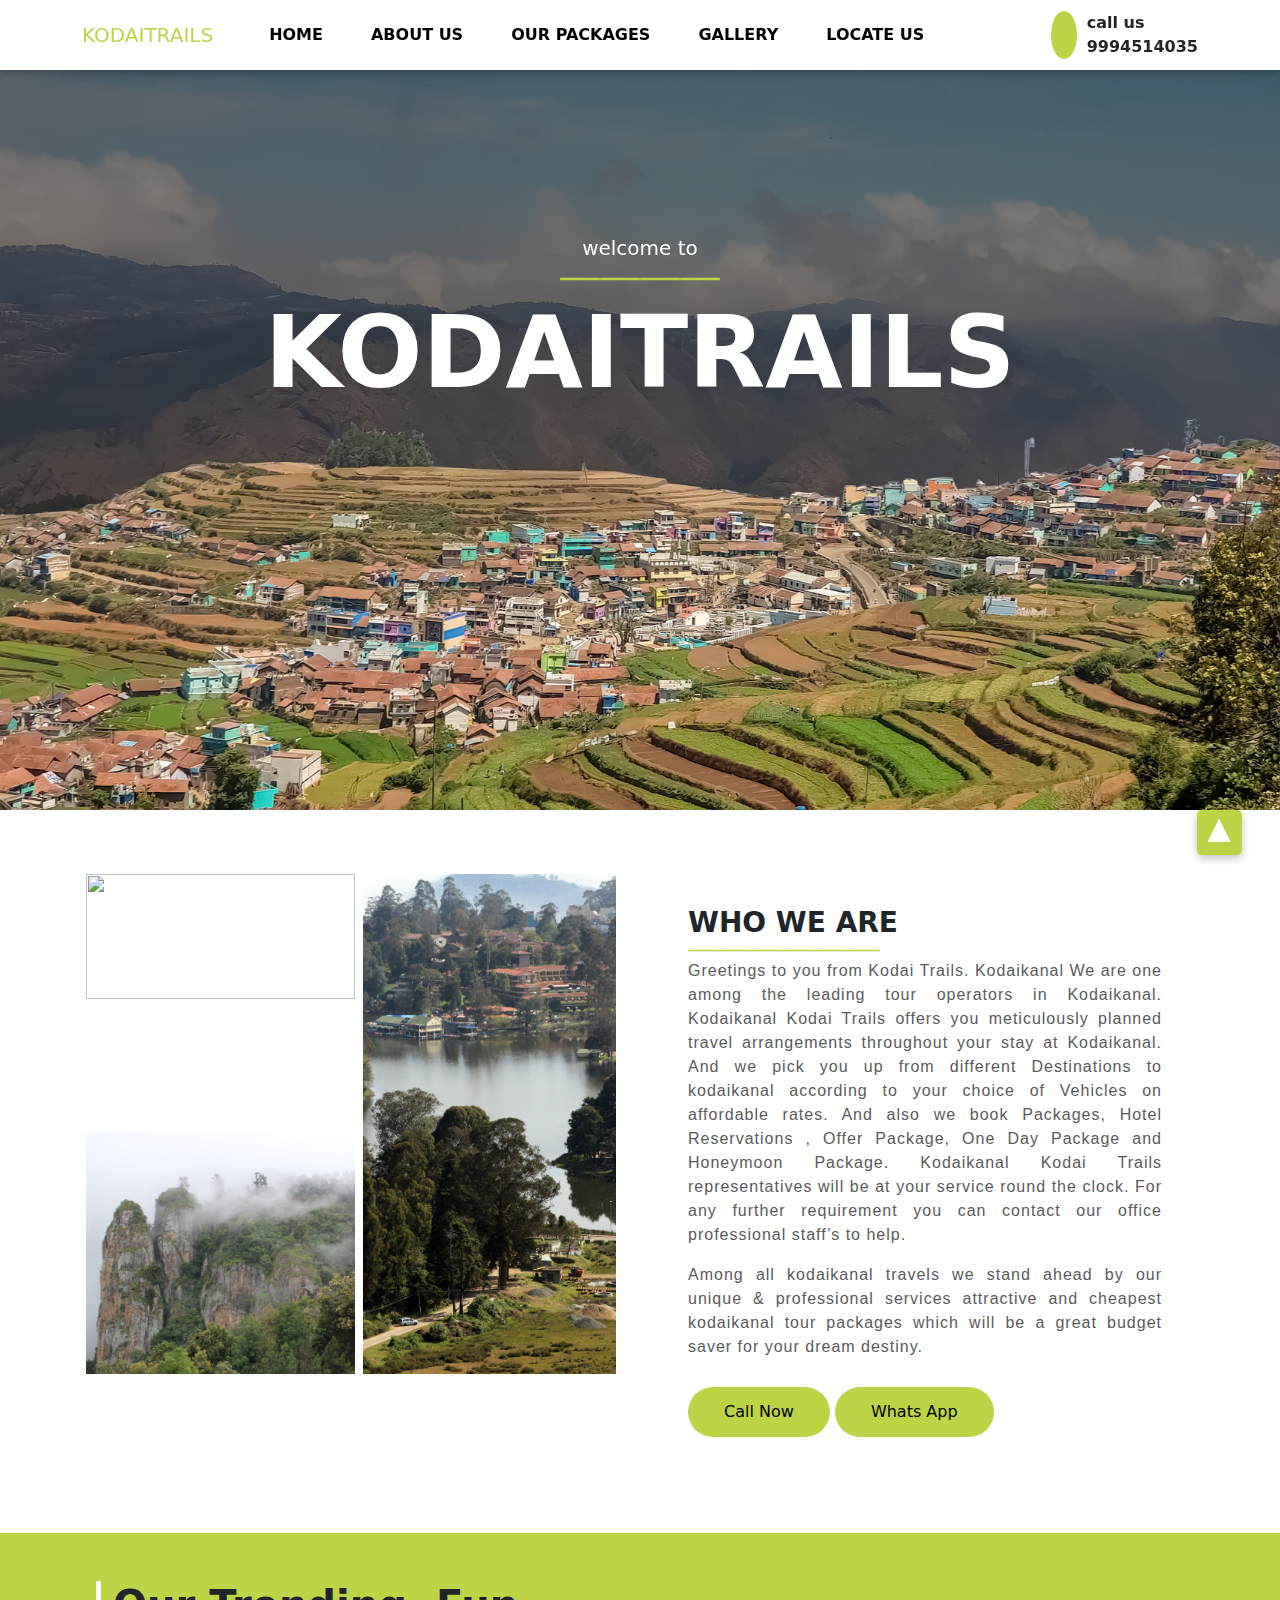
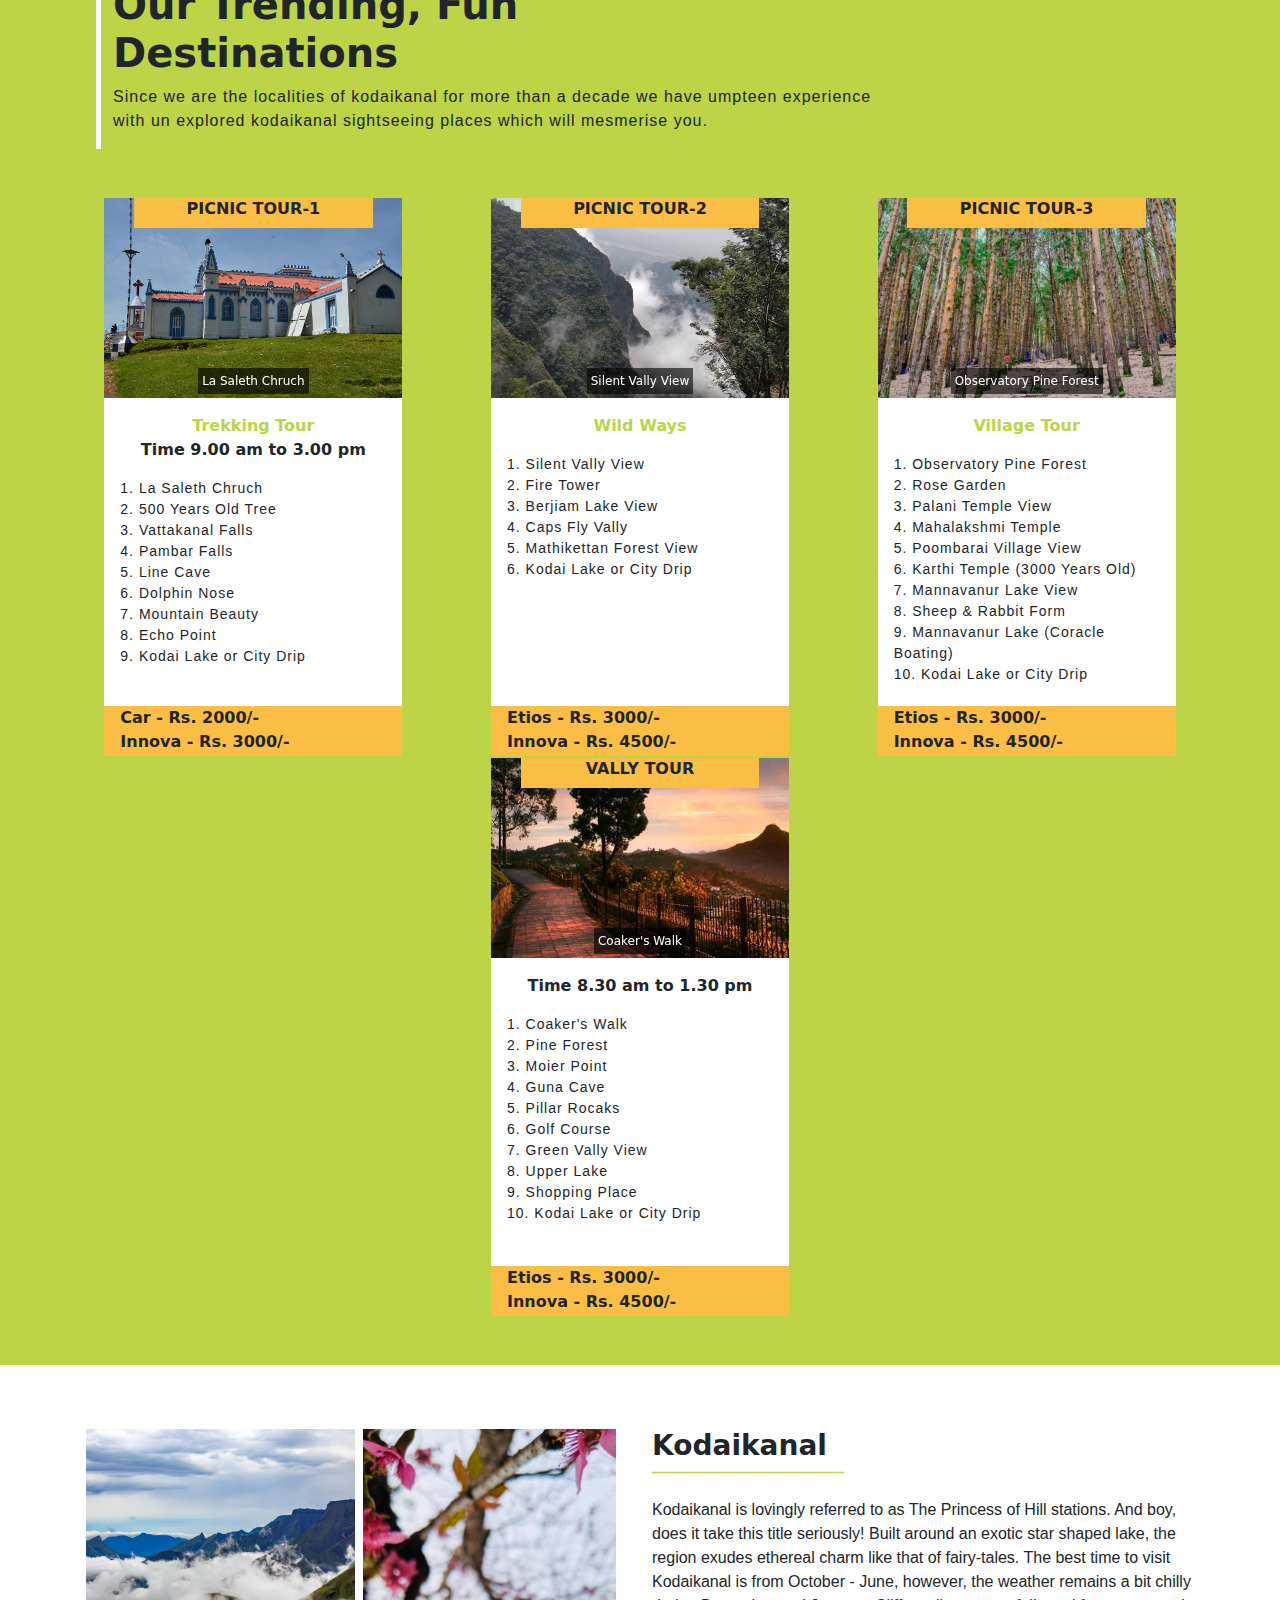
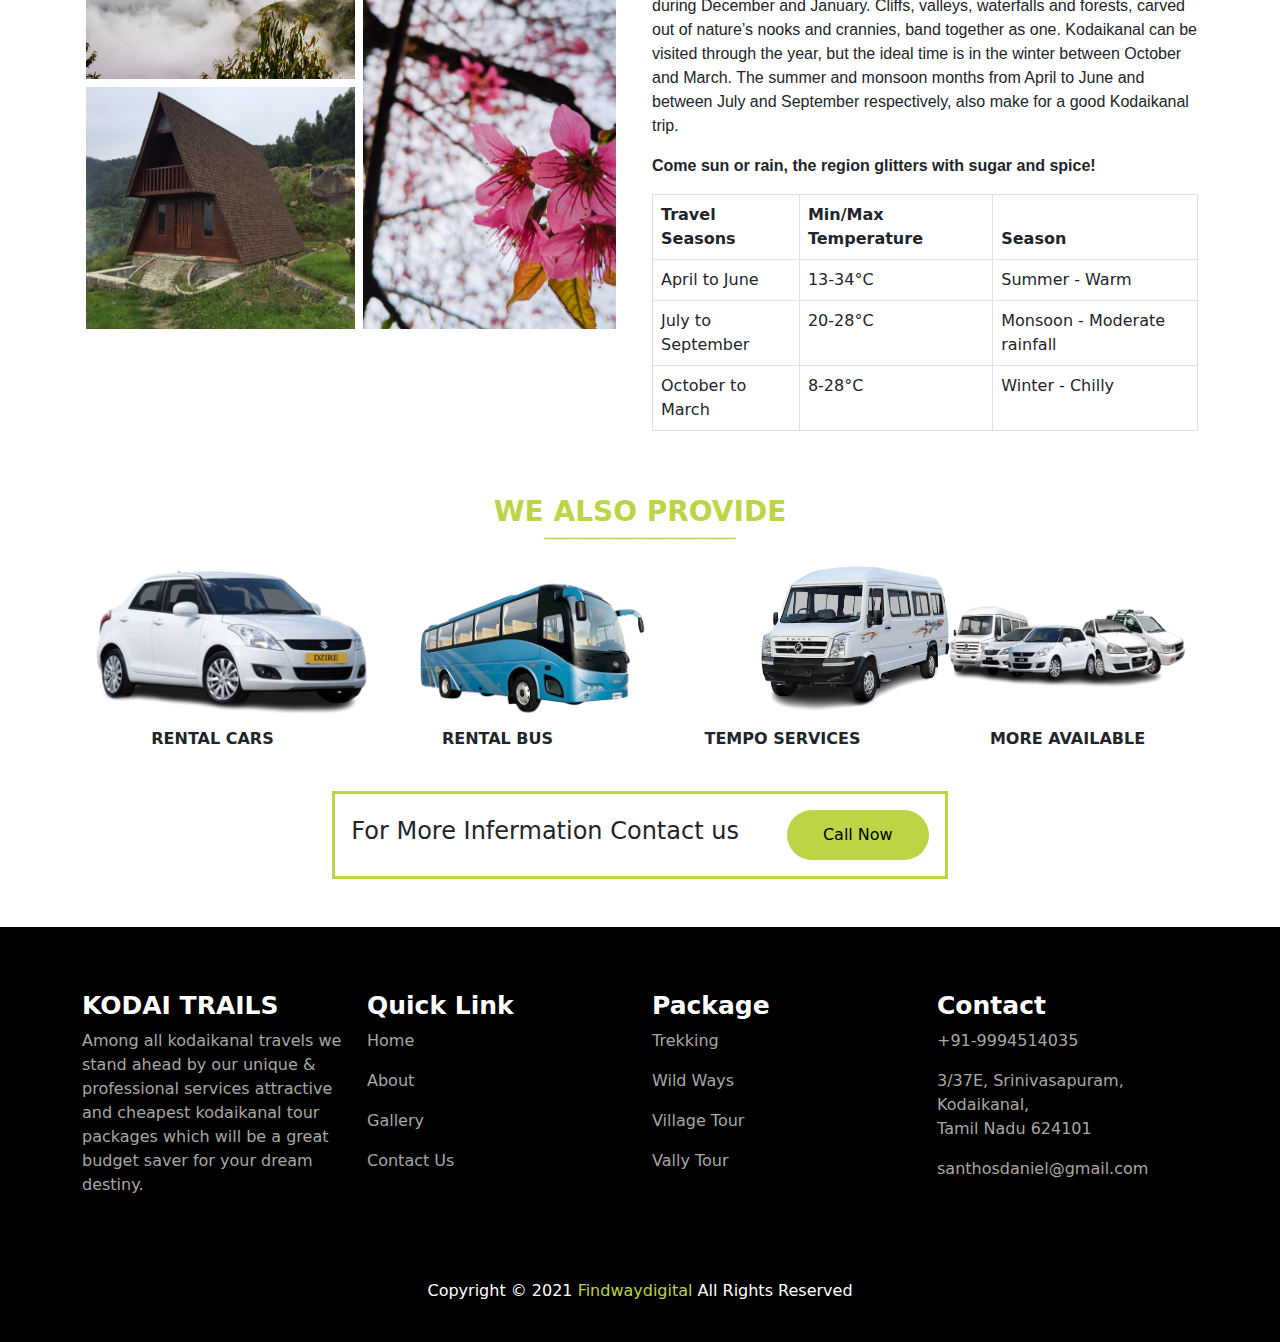
==== index.html @ f0e94d21 "init" ====
<!DOCTYPE html>
<html lang="en">

<head>
    <meta charset="UTF-8">
    <meta http-equiv="X-UA-Compatible" content="IE=edge">
    <meta name="viewport" content="width=device-width, initial-scale=1.0">
    <title>KODAI TRAILS</title>
    <!-- link -->
    <link rel="stylesheet" href="css/index.css">
    <!-- other -->
    <link rel="stylesheet" href="css/bootstrap.min.css">
    <link rel="stylesheet" href="css/owl.carousel.min.css">
    <link rel="stylesheet" href="css/owl.theme.default.min.css">
    <!-- font awsome -->
    <link rel="stylesheet" href="https://cdnjs.cloudflare.com/ajax/libs/font-awesome/6.3.0/css/all.min.css" integrity="sha512-SzlrxWUlpfuzQ+pcUCosxcglQRNAq/DZjVsC0lE40xsADsfeQoEypE+enwcOiGjk/bSuGGKHEyjSoQ1zVisanQ==" crossorigin="anonymous" referrerpolicy="no-referrer"
    />
</head>

<body>

    <div class="arrow">
        <a href="#top">
            <h1>▲</h1>
        </a>
    </div>
    <!-- nav bar -->
    <nav class="navbar navbar-expand-lg ">
        <div class="container">
            <a class="navbar-brand c1" href="index.html">KODAITRAILS</a>
            <button class="navbar-toggler collapsed" type="button" data-bs-toggle="collapse" data-bs-target="#navbarSupportedContent" aria-controls="navbarSupportedContent" aria-expanded="false" aria-label="Toggle navigation">
      <span class="toggler-icon top-bar"></span>
      <span class="toggler-icon middle-bar"></span>
      <span class="toggler-icon bottom-bar"></span>
    </button>
            <div class="collapse navbar-collapse" id="navbarSupportedContent">
                <ul class="navbar-nav me-auto mb-2 mb-lg-0">
                    <li class="nav-item">
                        <a class="nav-link active animate__bounce" aria-current="page" href="index.html">HOME</a>
                    </li>
                    <li class="nav-item">
                        <a class="nav-link  n-a" href="about.html">ABOUT US</a>
                    </li>
                    <li class="nav-item">
                        <a class="nav-link  n-a" href="plan.html">OUR PACKAGES</a>
                    </li>
                    <!-- <li class="nav-item dropdown">
            <a class="nav-link dropdown-toggle" href="#" role="button" data-bs-toggle="dropdown" aria-expanded="false">
              SERVICES
            </a>
            <ul class="dropdown-menu">
              <li><a class="dropdown-item" href="">services</a></li>
              <li><hr class="dropdown-divider"></li>
              <li><a class="dropdown-item" href="">services</a></li>
              <li><hr class="dropdown-divider"></li>
              <li><a class="dropdown-item" href="#">services</a></li>
            </ul>
          </li> -->
                    <li class="nav-item">
                        <a class="nav-link n-a" href="gallery.html">GALLERY</a>
                    </li>
                    <li class="nav-item">
                        <a class="nav-link n-a" href="contact.html">LOCATE US</a>
                    </li>
                </ul>
                <div class="d-flex ">
                    <a href="tel:+919994514035" class="btn nav-btns fa-bounce"><i class="fa-solid fa-phone  f"></i></a>
                    <div class="call">
                        <p class="m-0 fw-bold">call us</p>
                        <p class="m-0 fw-bold">9994514035</p>
                    </div>
                </div>
            </div>
        </div>
    </nav>
    <div class="hero container-fluid p-0 mb-5" id="top">
        <img src="images/mountain.png" class="hero-top" id="mount" alt="">
        <img src="images/city.png" class="hero-botom" id="city" alt="">
        <div class="hero-over">
            <div class="hro-box" data-tilt>
                <div class="po-text">
                    <p class="f m-0 mb-0">welcome to</p>
                    <p class="c1 fw-bold mb-0">⸺⸺⸺⸺</p>
                    <h1>KODAITRAILS</h1>
                </div>

            </div>
            <!-- fog effefct -->
            <div id="foglayer_01" class="fog">
                <div class="image01"></div>
                <div class="image02"></div>
            </div>
            <div id="foglayer_02" class="fog">
                <div class="image01"></div>
                <div class="image02"></div>
            </div>
            <div id="foglayer_03" class="fog">
                <div class="image01"></div>
                <div class="image02"></div>
            </div>
        </div>
    </div>
    <!-- about -->
    <div class="about container mb-5">
        <div class="row">
            <div class="col-lg-6 ab-left">

                <div class="row p-3" data-aos="fade-right">
                    <div class="col-6 im2 p-0">
                        <img src="images/img1.jpg" alt="">
                        <img src="images/img2.jpg" alt="">
                    </div>

                    <div class="col-6 im1 px-2">
                        <img src="images/lake.jpg" alt="">
                    </div>
                </div>

            </div>

            <div class="col-lg-6 ab-right p-lg-5 p-3">
                <h3 class="m-0  fw-bold">WHO WE ARE</h3>
                <h6 class="m-0 c1 fw-bold">⸺⸺⸺⸺⸺⸺</h6>
                <p>
                    Greetings to you from Kodai Trails. Kodaikanal We are one among the leading tour operators in Kodaikanal. Kodaikanal Kodai Trails offers you meticulously planned travel arrangements throughout your stay at Kodaikanal. And we pick you up from different
                    Destinations to kodaikanal according to your choice of Vehicles on affordable rates. And also we book Packages, Hotel Reservations , Offer Package, One Day Package and Honeymoon Package. Kodaikanal Kodai Trails representatives will
                    be at your service round the clock. For any further requirement you can contact our office professional staff’s to help.
                </p>
                <p>
                    Among all kodaikanal travels we stand ahead by our unique & professional services attractive and cheapest kodaikanal tour packages which will be a great budget saver for your dream destiny.
                </p>
                <a class="bd-btn bdevs-el-btn call-now-btn" href="tel:+919994514035">
          <span class="bd-btn-inner">
              <span class="bd-btn-normal"><i class="fa-solid fa-phone fa-bounce"></i> Call Now</span>
              <span class="bd-btn-hover"><i class="fa-solid fa-phone fa-bounce"></i> Call Now</span>
          </span>
         </a>
                <a class="bd-btn bdevs-el-btn call-now-btn" href="https://wa.me/919751717045" target="_blank">
          <span class="bd-btn-inner">
              <span class="bd-btn-normal">Whats app</span>
              <span class="bd-btn-hover">Whats app</span>
          </span>
         </a>
            </div>
        </div>
    </div>

    <div class="container-fluid mb-5 plan py-5">

        <div class="row px-5 ">
            <div class="plan-box col-lg-8 ms-lg-5 mb-5">
                <h3 class="fw-bold">
                    Our Trending, Fun <br>Destinations
                </h3>
                <p>
                    Since we are the localities of kodaikanal for more than a decade we have umpteen experience with un explored kodaikanal sightseeing places which will mesmerise you.
                </p>
            </div>
            <div class="plan-slider">
                <!-- //// -->
                <div class=" plan-item">
                    <div class="plan-card">
                        <div class=" plan-name">
                            <h6 class="fw-bold">PICNIC TOUR-1</h6>
                        </div>
                        <div class="plan-img-slide">
                            <div class="owl-carousel owl-theme plan-img-owl">
                                <div class="item plan-image-item">
                                    <img src="plan/la-saleth-church.jpg" alt="">
                                    <div class="viwe-name p-1">
                                        <p>La Saleth Chruch</p>
                                    </div>
                                </div>
                                <div class="item plan-image-item">
                                    <img src="plan/500.jpg" alt="">
                                    <div class="viwe-name p-1">
                                        <p>500 Years Old Tree</p>
                                    </div>
                                </div>
                                <div class="item plan-image-item">
                                    <img src="plan/Vattakanal-Falls.jpg" alt="">
                                    <div class="viwe-name p-1">
                                        <p>Vattakanal Falls</p>
                                    </div>
                                </div>
                                <div class="item plan-image-item">
                                    <img src="plan/pambar.jpg" alt="">
                                    <div class="viwe-name p-1">
                                        <p>Pambar Falls</p>
                                    </div>
                                </div>
                                <div class="item plan-image-item">
                                    <img src="plan/lion.jpg" alt="">
                                    <div class="viwe-name p-1">
                                        <p>Lion Cave</p>
                                    </div>
                                </div>
                                <div class="item plan-image-item">
                                    <img src="plan/dolphin.jpg" alt="">
                                    <div class="viwe-name p-1">
                                        <p>Dolphin Nose</p>
                                    </div>
                                </div>
                                <div class="item plan-image-item">
                                    <img src="plan/mount.jpg" alt="">
                                    <div class="viwe-name p-1">
                                        <p>Mountain Beauty</p>
                                    </div>
                                </div>
                                <div class="item plan-image-item">
                                    <img src="plan/echo.jpg" alt="">
                                    <div class="viwe-name p-1">
                                        <p>Echo Point</p>
                                    </div>
                                </div>
                                <div class="item plan-image-item">
                                    <img src="plan/lake.jpg" alt="">
                                    <div class="viwe-name p-1">
                                        <p>Kodai Lake or City Drip</p>
                                    </div>
                                </div>
                            </div>
                        </div>
                        <div class="plan-details p-3">
                            <p class="text-center c1 fw-bold">Trekking Tour</p>
                            <p class="text-center fw-bold mb-3">Time 9.00 am to 3.00 pm</p>
                            <p class="p">1. La Saleth Chruch</p>
                            <p class="p">2. 500 Years Old Tree</p>
                            <p class="p">3. Vattakanal Falls</p>
                            <p class="p">4. Pambar Falls</p>
                            <p class="p">5. Line Cave</p>
                            <p class="p">6. Dolphin Nose</p>
                            <p class="p">7. Mountain Beauty</p>
                            <p class="p">8. Echo Point</p>
                            <p class="p">9. Kodai Lake or City Drip</p>
                        </div>
                        <div class="plan-price px-3">
                            <p class="fw-bold">Car - Rs. 2000/-</p>
                            <p class="fw-bold">Innova - Rs. 3000/-</p>
                        </div>
                    </div>
                </div>
                <!-- /////////  -->

                <!-- ////2 -->
                <div class=" plan-item mt-md-0 mt-5 ">
                    <div class="plan-card">
                        <div class=" plan-name">
                            <h6 class="fw-bold">PICNIC TOUR-2</h6>
                        </div>
                        <div class="plan-img-slide">
                            <div class="owl-carousel owl-theme plan-img-owl">
                                <div class="item plan-image-item">
                                    <img src="plan/silent-vally.jpg" alt="">
                                    <div class="viwe-name p-1">
                                        <p>Silent Vally View</p>
                                    </div>
                                </div>
                                <div class="item plan-image-item">
                                    <img src="plan/fire-tower.jpg" alt="">
                                    <div class="viwe-name p-1">
                                        <p>Fire Tower</p>
                                    </div>
                                </div>
                                <div class="item plan-image-item">
                                    <img src="plan/berjiam.jpg" alt="">
                                    <div class="viwe-name p-1">
                                        <p>Berjiam Lake View</p>
                                    </div>
                                </div>
                                <div class="item plan-image-item">
                                    <img src="plan/cap.jpg" alt="">
                                    <div class="viwe-name p-1">
                                        <p>Caps Fly Vally</p>
                                    </div>
                                </div>
                                <div class="item plan-image-item">
                                    <img src="plan/mathiketan.png" alt="">
                                    <div class="viwe-name p-1">
                                        <p>Mathikettan Forest View</p>
                                    </div>
                                </div>
                                <div class="item plan-image-item">
                                    <img src="plan/lake.jpg" alt="">
                                    <div class="viwe-name p-1">
                                        <p>Kodai Lake or City Drip</p>
                                    </div>
                                </div>
                            </div>
                        </div>
                        <div class="plan-details p-3">
                            <p class="text-center c1 mb-3 fw-bold">Wild Ways</p>
                            <!-- <p class="text-center fw-bold mb-3">Time 9.00 am to 3.00 pm</p> -->
                            <p class="p">1. Silent Vally View</p>
                            <p class="p">2. Fire Tower</p>
                            <p class="p">3. Berjiam Lake View</p>
                            <p class="p">4. Caps Fly Vally</p>
                            <p class="p">5. Mathikettan Forest View</p>
                            <p class="p">6. Kodai Lake or City Drip</p>
                        </div>
                        <div class="plan-price px-3">
                            <p class="fw-bold">Etios - Rs. 3000/-</p>
                            <p class="fw-bold">Innova - Rs. 4500/-</p>
                        </div>
                    </div>
                </div>
                <!-- ///////// -->

                <!-- //// 3-->
                <div class=" plan-item mt-md-5 mt-5 mt-lg-0">
                    <div class="plan-card">
                        <div class=" plan-name">
                            <h6 class="fw-bold">PICNIC TOUR-3</h6>
                        </div>
                        <div class="plan-img-slide">
                            <div class="owl-carousel owl-theme plan-img-owl">
                                <div class="item plan-image-item">
                                    <img src="plan/Pine-Forest.jpg" alt="">
                                    <div class="viwe-name p-1">
                                        <p>Observatory Pine Forest</p>
                                    </div>
                                </div>
                                <div class="item plan-image-item">
                                    <img src="plan/rose.jpg" alt="">
                                    <div class="viwe-name p-1">
                                        <p>Rose Garden</p>
                                    </div>
                                </div>
                                <div class="item plan-image-item">
                                    <img src="plan/palani.jpg" alt="">
                                    <div class="viwe-name p-1">
                                        <p>Palani Temple View</p>
                                    </div>
                                </div>
                                <div class="item plan-image-item">
                                    <img src="plan/mahalekshmi.jpg" alt="">
                                    <div class="viwe-name p-1">
                                        <p>Mahalakshmi Temple</p>
                                    </div>
                                </div>
                                <div class="item plan-image-item">
                                    <img src="plan/poombarai.jpg " alt="">
                                    <div class="viwe-name p-1">
                                        <p>Poombarai Village View</p>
                                    </div>
                                </div>
                                <div class="item plan-image-item">
                                    <img src="plan/karthi.jpg" alt="">
                                    <div class="viwe-name p-1">
                                        <p>Karthi Temple (3000 Years Old)</p>
                                    </div>
                                </div>
                                <div class="item plan-image-item">
                                    <img src="plan/m-lake.jpeg" alt="">
                                    <div class="viwe-name p-1">
                                        <p>Mannavanur Lake View</p>
                                    </div>
                                </div>
                                <div class="item plan-image-item">
                                    <img src="plan/SHEEP.jpeg" alt="">
                                    <div class="viwe-name p-1">
                                        <p>Sheep & Rabbit Form</p>
                                    </div>
                                </div>
                                <div class="item plan-image-item">
                                    <img src="plan/manavanoor-lake.jpg" alt="">
                                    <div class="viwe-name p-1">
                                        <p>Mannavanur Lake (Coracle Boating)</p>
                                    </div>
                                </div>
                                <div class="item plan-image-item">
                                    <img src="plan/lake.jpg" alt="">
                                    <div class="viwe-name p-1">
                                        <p>Kodai Lake or City Drip</p>
                                    </div>
                                </div>
                            </div>
                        </div>
                        <div class="plan-details p-3">
                            <p class="text-center c1 fw-bold mb-3">Village Tour</p>
                            <!-- <p class="text-center fw-bold mb-3">Time 9.00 am to 3.00 pm</p> -->
                            <p class="p">1. Observatory Pine Forest</p>
                            <p class="p">2. Rose Garden</p>
                            <p class="p">3. Palani Temple View</p>
                            <p class="p">4. Mahalakshmi Temple</p>
                            <p class="p">5. Poombarai Village View</p>
                            <p class="p">6. Karthi Temple (3000 Years Old)</p>
                            <p class="p">7. Mannavanur Lake View</p>
                            <p class="p">8. Sheep & Rabbit Form</p>
                            <p class="p">9. Mannavanur Lake (Coracle Boating)</p>
                            <p class="p">10. Kodai Lake or City Drip</p>
                        </div>
                        <div class="plan-price px-3">
                            <p class="fw-bold">Etios - Rs. 3000/-</p>
                            <p class="fw-bold">Innova - Rs. 4500/-</p>
                        </div>
                    </div>
                </div>
                <!-- ///////// -->

                <!-- //// 4-->
                <div class="plan-item mt-md-5 mt-5 mt-lg-0">
                    <div class="plan-card">
                        <div class=" plan-name">
                            <h6 class="fw-bold">VALLY TOUR</h6>
                        </div>
                        <div class="plan-img-slide">
                            <div class="owl-carousel owl-theme plan-img-owl">
                                <div class="item plan-image-item">
                                    <img src="plan/coakers-walk.jpg" alt="">
                                    <div class="viwe-name p-1">
                                        <p>Coaker's Walk</p>
                                    </div>
                                </div>
                                <div class="item plan-image-item">
                                    <img src="plan/Pine-Forest.jpg" alt="">
                                    <div class="viwe-name p-1">
                                        <p>Pine Forest</p>
                                    </div>
                                </div>
                                <div class="item plan-image-item">
                                    <img src="plan/Moier-Point.jpg" alt="">
                                    <div class="viwe-name p-1">
                                        <p>Moier Point</p>
                                    </div>
                                </div>
                                <div class="item plan-image-item">
                                    <img src="plan/guna.jpg" alt="">
                                    <div class="viwe-name p-1">
                                        <p>Guna Cave</p>
                                    </div>
                                </div>
                                <div class="item plan-image-item">
                                    <img src="images/img2.jpg" alt="">
                                    <div class="viwe-name p-1">
                                        <p>Pillar Rocaks</p>
                                    </div>
                                </div>
                                <div class="item plan-image-item">
                                    <img src="plan/golf.JPG" alt="">
                                    <div class="viwe-name p-1">
                                        <p>Golf Course</p>
                                    </div>
                                </div>
                                <div class="item plan-image-item">
                                    <img src="plan/green-vally.jpg" alt="">
                                    <div class="viwe-name p-1">
                                        <p>Green Vally View</p>
                                    </div>
                                </div>

                                <div class="item plan-image-item">
                                    <img src="plan/upper-lake.jpg" alt="">
                                    <div class="viwe-name p-1">
                                        <p>Upper Lake</p>
                                    </div>
                                </div>
                                <div class="item plan-image-item">
                                    <img src="plan/shoping.jpg" alt="">
                                    <div class="viwe-name p-1">
                                        <p>Shopping Place</p>
                                    </div>
                                </div>
                                <div class="item plan-image-item">
                                    <img src="plan/lake.jpg" alt="">
                                    <div class="viwe-name p-1">
                                        <p>Kodai Lake or City Drip</p>
                                    </div>
                                </div>
                            </div>
                        </div>
                        <div class="plan-details p-3">
                            <!-- <p class="text-center c1 fw-bold">VALLY TOUR</p> -->
                            <p class="text-center fw-bold mb-3">Time 8.30 am to 1.30 pm</p>
                            <p class="p">1. Coaker's Walk</p>
                            <p class="p">2. Pine Forest</p>
                            <p class="p">3. Moier Point</p>
                            <p class="p">4. Guna Cave</p>
                            <p class="p">5. Pillar Rocaks</p>
                            <p class="p">6. Golf Course</p>
                            <p class="p">7. Green Vally View</p>
                            <p class="p">8. Upper Lake</p>
                            <p class="p">9. Shopping Place</p>
                            <p class="p">10. Kodai Lake or City Drip</p>
                        </div>
                        <div class="plan-price px-3">
                            <p class="fw-bold">Etios - Rs. 3000/-</p>
                            <p class="fw-bold">Innova - Rs. 4500/-</p>
                        </div>
                    </div>
                </div>
                <!-- ///////// -->

            </div>
        </div>
    </div>

    <div class="container kodai mb-5">
        <div class="row">
            <div class="col-lg-6 kodai-left">
                <div class="row p-3" data-aos="fade-right">
                    <div class="col-6 im2 p-0">
                        <img src="images/kodai-1.jpg" alt="">
                        <img src="images/kodi-2.jpg" alt="">
                    </div>

                    <div class="col-6 im1 px-2">
                        <img src="images/kodai-3.jpg" alt="">
                    </div>
                </div>
            </div>

            <div class="col-lg-6 kodai-right pt-lg-3">
                <h3 class="m-0  fw-bold text-capitalize">Kodaikanal</h3>
                <h6 class="m-0 c1 fw-bold">⸺⸺⸺⸺⸺⸺</h6>
                <p class="my-3 k-p">
                    Kodaikanal is lovingly referred to as The Princess of Hill stations. And boy, does it take this title seriously! Built around an exotic star shaped lake, the region exudes ethereal charm like that of fairy-tales. The best time to visit Kodaikanal is from
                    October - June, however, the weather remains a bit chilly during December and January. Cliffs, valleys, waterfalls and forests, carved out of nature’s nooks and crannies, band together as one. Kodaikanal can be visited through the
                    year, but the ideal time is in the winter between October and March. The summer and monsoon months from April to June and between July and September respectively, also make for a good Kodaikanal trip.
                </p>
                <p class="k-p fw-bold">
                    Come sun or rain, the region glitters with sugar and spice!
                </p>
                <table class="table table-bordered">
                    <thead>
                        <tr>

                            <th scope="col">Travel Seasons</th>
                            <th scope="col">Min/Max Temperature</th>
                            <th scope="col">Season</th>
                        </tr>
                    </thead>
                    <tbody>
                        <tr>
                            <td scope="row">April to June</td>
                            <td scope="row">13-34°C</td>
                            <td scope="row">Summer - Warm</th>
                        </tr>
                        <tr>
                            <td>July to September</td>
                            <td>20-28°C</td>
                            <td>Monsoon - Moderate rainfall</td>
                        </tr>
                        <tr>
                            <td>October to March</td>
                            <td>8-28°C</td>
                            <td>Winter - Chilly</td>
                        </tr>
                    </tbody>
                </table>
            </div>

        </div>
    </div>

    <div class="cars container mb-5 text-center">
        <h3 class="m-0 c1 fw-bold text-center">WE ALSO PROVIDE</h3>
        <h6 class="m-0 c1 fw-bold text-center">⸺⸺⸺⸺⸺⸺</h6>
        <div class="row">

            <div class="col-md-6 col-lg-3 text-center  car-box">
                <img src="images/CAR.png" alt="">
                <p class="fw-bold">RENTAL CARS</p>
            </div>

            <div class="col-md-6 col-lg-3 text-center  car-box">
                <img src="images/BUS.png" alt="">
                <p class="fw-bold">RENTAL BUS</p>
            </div>

            <div class="col-md-6 col-lg-3 text-center  car-box">
                <img src="images/OMNI.png" alt="">
                <p class="fw-bold">TEMPO SERVICES</p>
            </div>

            <div class="col-md-6 col-lg-3 text-center  car-box">
                <img src="images/MORE.png" alt="" class="s-img">
                <p class="fw-bold">MORE AVAILABLE</p>
            </div>
            <div class="col-12 m-i-box mt-4">
                <div class="more-ifo p-3">
                    <h4 class="me-5">For More Infermation Contact us </h4>
                    <a class="bd-btn bdevs-el-btn call-now-btn " href="tel:+919994514035">
              <span class="bd-btn-inner">
                  <span class="bd-btn-normal"><i class="fa-solid fa-phone fa-bounce"></i> Call Now</span>
                  <span class="bd-btn-hover"><i class="fa-solid fa-phone fa-bounce"></i> Call Now</span>
              </span>
             </a>
                </div>
            </div>

        </div>
    </div>

    <!-- footer -->
    <div class="footer container-fluid ">
        <div class="container f mb-3 f2">
            <div class="row">
                <div class="col-12 col-md-4 col-lg-3  f-text" data-aos="fade-up">
                    <h1 class="fw-bold w">KODAI TRAILS</h1>
                    <p class="p-text lh-base">
                        Among all kodaikanal travels we stand ahead by our unique & professional services attractive and cheapest kodaikanal tour packages which will be a great budget saver for your dream destiny.
                    </p>
                    <div class="social" data-aos="fade-up">
                        <div class="soc-box sbo1"><a href=""><i class="fa-brands fa-facebook w"></i></a></div>
                        <div class="soc-box sbo2"><a href=""><i class="fa-brands fa-twitter w"></i></a></div>
                        <div class="soc-box sbo3"><a href=""><i class="fa-brands fa-instagram w"></i></a></div>
                        <!-- <div class="soc-box sbo4"><a href=""><i class="fa-brands fa-youtube"></i></a></div> -->
                    </div>
                </div>
                <div class="col-12 col-md-4 col-lg-3  quick f-text" data-aos="fade-up">
                    <h1 class="fw-bold w">Quick Link</h1>
                    <a href="index.html">
                        <p class="">Home</p>
                    </a>
                    <a href="about.html">
                        <p class="">About</p>
                    </a>
                    <a href="gallery.html">
                        <p class="">Gallery</p>
                    </a>
                    <!-- <a href="subpage.html">
                <p class="">Product</p>
              </a> -->
                    <a href="contact.html">
                        <p class="">Contact Us</p>
                    </a>
                </div>
                <div class="col-12 col-md-4 col-lg-3  quick f-text" data-aos="fade-up">
                    <h1 class="fw-bold w">Package</h1>
                    <a href="plan.html">
                        <p class=" text-capitalize">Trekking</p>
                    </a>
                    <a href="plan.html">
                        <p class="text-capitalize">wild ways</p>
                    </a>
                    <a href="plan.html">
                        <p class="text-capitalize">village tour</p>
                    </a>
                    <a href="plan.html">
                        <p class="text-capitalize">vally tour</p>
                    </a>
                    <!-- <a href="">
                  <p class="text-capitalize">Product5</p>
                </a> -->
                </div>
                <div class="col-12 col-md-4 col-lg-3 f-text" data-aos="fade-up">
                    <h1 class="fw-bold w">Contact</h1>
                    <a href="tel:+919994514035">
                        <p class="">+91-9994514035</p>
                        <!-- <p class="">8220481997</p> -->
                    </a>
                    <p class="">
                        3/37E, Srinivasapuram,<br> Kodaikanal,
                        <br> Tamil Nadu 624101
                    </p>

                    <a href="mailto:santhosdaniel@gmail.com">
                        <p class="">santhosdaniel@gmail.com</p>
                    </a>
                </div>
            </div>
        </div>
        <p class="text-center m-0 w text-white">Copyright © 2021 <a href="https://findwaydigital.com/" style="color: var(--c1) !important;">Findwaydigital</a> All Rights Reserved</p>
    </div>

    <script src="js/jquery.js"></script>
    <script src="js/bootstrap.bundle.min.js"></script>
    <script src="js/tilt.js"></script>
    <script src="js/owl.carousel.min.js"></script>

    <script>
        //       $('.plan-slider').owlCarousel({
        //     loop:true,
        //     autoplay:true,
        //     autoplayTimeout:3000,
        //     autoplaySpeed:2000,
        //     // margin:30,
        //     responsiveClass:true,
        //     responsive:{
        //         0:{
        //             items:1,
        //             nav:false,
        //             margin:30
        //         },
        //         600:{
        //             items:2,
        //             nav:false
        //         },
        //         1000:{
        //             items:4,
        //             nav:true,
        //             loop:false
        //         }
        //     }
        // })

        $('.plan-img-owl').owlCarousel({
            loop: true,
            margin: 0,
            autoplay: true,
            autoplayTimeout: 3000,
            autoplaySpeed: 2000,
            responsiveClass: true,
            responsive: {
                0: {
                    items: 1,
                    nav: false
                },
                600: {
                    items: 1,
                    nav: false
                },
                1000: {
                    items: 1,
                }
            }
        })
    </script>

</body>

</html>
---- css/index.css ----
html,
body {
    overflow-x: hidden;
}

* {
    box-sizing: border-box;
}

:root {
    --c1: #bcd446;
    --f: #fff;
}

.f {
    color: var(--f);
}

.c1 {
    color: var(--c1);
}

a {
    text-decoration: none !important;
}

.arrow {
    position: fixed;
    bottom: 5%;
    right: 3%;
    height: 45px;
    width: 45px;
    background-color: var(--c1);
    z-index: 50;
    border-radius: 5px;
    box-shadow: rgba(0, 0, 0, 0.24) 0px 3px 8px !important;
}

.arrow h1 {
    font-size: 30px;
    color: #FFF;
    display: flex;
    align-items: center;
    justify-content: center;
}

.nav-link {
    color: black !important;
    font-weight: bold;
}

.navbar {
    background-color: #FFF;
    min-height: 70px;
    position: fixed !important;
    top: 0%;
    left: 0%;
    z-index: 100;
    width: 100% !important;
    box-shadow: rgba(0, 0, 0, 0.24) 0px 3px 8px !important;
}

/* nav */

/* Remove border from toggler */

.navbar-toggler {
    border: 0 !important;
}

.navbar-toggler:focus,
.navbar-toggler:active,
.navbar-toggler-icon:focus {
    outline: none !important;
    box-shadow: none !important;
    border: 0 !important;
}

/* Lines of the Toggler */

.toggler-icon {
    width: 30px;
    height: 3px;
    background-color: var(--c1);
    display: block;
    transition: all 0.2s;
}

/* Adds Space between the lines */

.middle-bar {
    margin: 5px auto;
}

/* State when navbar is opened (START) */

.navbar-toggler .top-bar {
    transform: rotate(45deg);
    transform-origin: 10% 10%;
}

.navbar-toggler .middle-bar {
    opacity: 0;
    filter: alpha(opacity=0);
}

.navbar-toggler .bottom-bar {
    transform: rotate(-45deg);
    transform-origin: 10% 90%;
}

/* State when navbar is opened (END) */

/* State when navbar is collapsed (START) */

.navbar-toggler.collapsed .top-bar {
    transform: rotate(0);
}

.navbar-toggler.collapsed .middle-bar {
    opacity: 1;
    filter: alpha(opacity=100);
}

.navbar-toggler.collapsed .bottom-bar {
    transform: rotate(0);
}

/* State when navbar is collapsed (END) */

/* Color of Toggler when collapsed */

.navbar-toggler.collapsed .toggler-icon {
    background-color: var(--c1);
}

.nav-btns {
    /* border: 2px solid var(--c1) !important; */
    background-color: var(--c1) !important;
    color: var(--w) !important;
    letter-spacing: 2px;
    padding: 2%;
    border-radius: 50% !important;
    margin-right: 10px;
}

/* navbar */

/* .navbar{
    border-bottom: 3px solid var(--red) !important;
    position: fixed !important;
    top: 0%;
    left: 0%;
    z-index: 100;
    background-color: #fff;
    width: 100% !important;
    
} */

.nav-item {
    padding-left: 2rem !important;
    position: relative;
}

.nav-link {
    /* font-weight: bold; */
    position: relative;
    font-family: var(--f) !important;
}

.nav-link:hover {
    color: var(--c1) !important;
}

/* hero */

.hero {
    height: 90vh;
    overflow: hidden;
    position: relative;
    background-image: url(/images/mountain.png);
}

.hero img {
    height: 100%;
    width: 100%;
    object-fit: cover;
}

.hero-top {
    position: absolute;
    top: 0%;
    left: 0%;
    z-index: 1;
    pointer-events: none;
}

.hero-botom {
    position: sticky !important;
    top: 0%;
    left: 0%;
    max-height: calc(110vh - 100px);
    z-index: 5;
    pointer-events: none;
}

.hero-over {
    position: absolute;
    top: 0%;
    left: 0%;
    width: 100%;
    height: 100%;
    display: flex;
    align-items: center;
    justify-content: center;
    overflow: hidden;
    background-color: rgb(0, 0, 0, .5);
    z-index: 4;
}

.hro-box {
    width: 85%;
    height: 85%;
    display: flex;
    align-items: center;
    /* justify-content: flex-start; */
    overflow: hidden;
    flex-direction: column;
    z-index: 8;
}

.po-text {
    display: flex;
    align-items: center;
    /* justify-content: flex-start; */
    overflow: hidden;
    flex-direction: column;
    position: absolute;
    top: 25%;
}

.hro-box h1 {
    font-size: 100px;
    font-weight: bold;
    color: #fff;
    margin: 0% !important;
}

.hro-box p {
    font-size: 20px;
}

/* .sky{
    height: 200px !important;
    width: 100%;
    position: absolute;
    bottom: 0%;
    left: 0%;
    background: rgb(255,255,255);
    background: linear-gradient(0deg, rgba(255,255,255,1) 47%, rgba(255,255,255,0.4431022408963585) 100%);
} */

/* .h-line{
    transform: rotate(360deg) !important;
} */

/* ---------- Fog ---------- */

.fogwrapper {
    z-index: 3;
    height: 100%;
    position: absolute;
    top: 0;
    width: 100%;
    -webkit-filter: blur(0px) grayscale(0.2) saturate(1.2) sepia(0.2);
    filter: blur(1px) grayscale(0.2) saturate(1.2) sepia(0.2);
}

#foglayer_01,
#foglayer_02,
#foglayer_03 {
    height: 100%;
    position: absolute;
    width: 200%;
}

#foglayer_01 .image01,
#foglayer_01 .image02,
#foglayer_02 .image01,
#foglayer_02 .image02,
#foglayer_03 .image01,
#foglayer_03 .image02 {
    float: left;
    height: 100%;
    width: 50%;
}

#foglayer_01 {
    -webkit-animation: foglayer_01_opacity 10s linear infinite, foglayer_moveme 15s linear infinite;
    -moz-animation: foglayer_01_opacity 10s linear infinite, foglayer_moveme 15s linear infinite;
    animation: foglayer_01_opacity 10s linear infinite, foglayer_moveme 15s linear infinite;
}

#foglayer_02,
#foglayer_03 {
    -webkit-animation: foglayer_02_opacity 21s linear infinite, foglayer_moveme 13s linear infinite;
    -moz-animation: foglayer_02_opacity 21s linear infinite, foglayer_moveme 13s linear infinite;
    animation: foglayer_02_opacity 21s linear infinite, foglayer_moveme 13s linear infinite;
}

/* ---------- Moving Fog ---------- */

/*
    'size: cover' || 'size: 100%'; results remain the same
    'attachment: scroll' can be added or removed; results remain the same
    'attachment: fixed' causing unexpected results in Chrome
    'repeat-x' || 'no-repeat'; results remain the same
  */

#foglayer_01 .image01,
#foglayer_01 .image02 {
    background: url("https://raw.githubusercontent.com/danielstuart14/CSS_FOG_ANIMATION/master/fog1.png") center center/cover no-repeat transparent;
}

#foglayer_02 .image01,
#foglayer_02 .image02,
#foglayer_03 .image01,
#foglayer_03 .image02 {
    background: url("https://raw.githubusercontent.com/danielstuart14/CSS_FOG_ANIMATION/master/fog2.png") center center/cover no-repeat transparent;
}

/* ---------- Keyframe Layer 1 ---------- */

@-webkit-keyframes foglayer_01_opacity {
    0% {
        opacity: .1;
    }
    22% {
        opacity: .5;
    }
    40% {
        opacity: .28;
    }
    58% {
        opacity: .4;
    }
    80% {
        opacity: .16;
    }
    100% {
        opacity: .1;
    }
}

@-moz-keyframes foglayer_01_opacity {
    0% {
        opacity: .1;
    }
    22% {
        opacity: .5;
    }
    40% {
        opacity: .28;
    }
    58% {
        opacity: .4;
    }
    80% {
        opacity: .16;
    }
    100% {
        opacity: .1;
    }
}

@-o-keyframes foglayer_01_opacity {
    0% {
        opacity: .1;
    }
    22% {
        opacity: .5;
    }
    40% {
        opacity: .28;
    }
    58% {
        opacity: .4;
    }
    80% {
        opacity: .16;
    }
    100% {
        opacity: .1;
    }
}

@keyframes foglayer_01_opacity {
    0% {
        opacity: .1;
    }
    22% {
        opacity: .5;
    }
    40% {
        opacity: .28;
    }
    58% {
        opacity: .4;
    }
    80% {
        opacity: .16;
    }
    100% {
        opacity: .1;
    }
}

/* ---------- Keyframe Layer 2 ---------- */

@-webkit-keyframes foglayer_02_opacity {
    0% {
        opacity: .5;
    }
    25% {
        opacity: .2;
    }
    50% {
        opacity: .1;
    }
    80% {
        opacity: .3;
    }
    100% {
        opacity: .5;
    }
}

@-moz-keyframes foglayer_02_opacity {
    0% {
        opacity: .5;
    }
    25% {
        opacity: .2;
    }
    50% {
        opacity: .1;
    }
    80% {
        opacity: .3;
    }
    100% {
        opacity: .5;
    }
}

@-o-keyframes foglayer_02_opacity {
    0% {
        opacity: .5;
    }
    25% {
        opacity: .2;
    }
    50% {
        opacity: .1;
    }
    80% {
        opacity: .3;
    }
    100% {
        opacity: .5;
    }
}

@keyframes foglayer_02_opacity {
    0% {
        opacity: .5;
    }
    25% {
        opacity: .2;
    }
    50% {
        opacity: .1;
    }
    80% {
        opacity: .3;
    }
    100% {
        opacity: .5;
    }
}

/* ---------- Keyframe Layer 3 ---------- */

@-webkit-keyframes foglayer_03_opacity {
    0% {
        opacity: .8
    }
    27% {
        opacity: .2;
    }
    52% {
        opacity: .6;
    }
    68% {
        opacity: .3;
    }
    100% {
        opacity: .8;
    }
}

@-moz-keyframes foglayer_03_opacity {
    0% {
        opacity: .8
    }
    27% {
        opacity: .2;
    }
    52% {
        opacity: .6;
    }
    68% {
        opacity: .3;
    }
    100% {
        opacity: .8;
    }
}

@-o-keyframes foglayer_03_opacity {
    0% {
        opacity: .8
    }
    27% {
        opacity: .2;
    }
    52% {
        opacity: .6;
    }
    68% {
        opacity: .3;
    }
    100% {
        opacity: .8;
    }
}

@keyframes foglayer_03_opacity {
    0% {
        opacity: .8;
    }
    27% {
        opacity: .2;
    }
    52% {
        opacity: .6;
    }
    68% {
        opacity: .3;
    }
    100% {
        opacity: .8;
    }
}

/* ---------- Keyframe moveMe ---------- */

@-webkit-keyframes foglayer_moveme {
    0% {
        left: 0;
    }
    100% {
        left: -100%;
    }
}

@-moz-keyframes foglayer_moveme {
    0% {
        left: 0;
    }
    100% {
        left: -100%;
    }
}

@-o-keyframes foglayer_moveme {
    0% {
        left: 0;
    }
    100% {
        left: -100%;
    }
}

@keyframes foglayer_moveme {
    0% {
        left: 0;
    }
    100% {
        left: -100%;
    }
}

@media only screen and (min-width: 280px) and (max-width: 767px) {
    #foglayer_01 .image01,
    #foglayer_01 .image02,
    #foglayer_02 .image01,
    #foglayer_02 .image02,
    #foglayer_03 .image01,
    #foglayer_03 .image02 {
        width: 100%;
    }
}

/* about */

.im1 {
    width: 100%;
    overflow: hidden;
}

.im2 {
    width: 100%;
    overflow: hidden;
}

.im1 img {
    width: 100%;
    object-fit: cover;
    height: 500px;
}

.im2 img {
    width: 100%;
    height: 50%;
    object-fit: cover;
    margin-bottom: 3%;
}

.ab-right p {
    font-size: 16px;
    letter-spacing: 1px;
    font-weight: 500;
    color: #5a5a5a;
    font-family: Arial, Helvetica, sans-serif;
    text-align: justify;
}

.bd-btn {
    font-size: 16px;
    font-weight: 500;
    color: #000;
    background: var(--c1);
    height: 50px;
    line-height: 50px;
    text-align: center;
    padding: 0 36px;
    border-radius: 50px;
    position: relative;
    z-index: 1;
    overflow: hidden;
    display: inline-flex;
    -webkit-transition: all 0.5s ease-out 0s;
    -moz-transition: all 0.5s ease-out 0s;
    -ms-transition: all 0.5s ease-out 0s;
    -o-transition: all 0.5s ease-out 0s;
    transition: all 0.5s ease-out 0s;
    text-transform: capitalize;
}

.bd-btn-inner {
    display: flex;
    flex-direction: column;
    align-items: center;
    justify-content: center;
    transform: translateY(50%);
    transition: ease-in-out all .8s;
}

.bd-btn::before {
    content: "";
    background-color: black;
    height: 300px;
    width: 300px;
    position: absolute;
    transform: translateY(20%);
    border-radius: 50%;
    left: -50%;
    transition: ease-in-out all .4s;
}

.bd-btn:hover:before {
    transform: translateY(-10%);
    transition: ease-in-out all .4s;
}

.bd-btn:hover {
    color: var(--f);
    border: 1px solid var(--c1);
}

.bd-btn:hover .bd-btn-inner {
    transform: translateY(-50%);
    transition: ease-in-out all .8s;
}

/* plan */

.plan-box {
    border-left: 5px solid #fff;
}

.plan-box h3 {
    font-size: 40px;
}

.plan-box p {
    font-size: 16px;
    font-family: Arial, Helvetica, sans-serif;
    letter-spacing: 1px;
    /* font-weight: bold; */
}

.plan {
    background-color: var(--c1);
}

.plan-card {
    min-height: 560px;
    border: 1px solid var(--c1);
    width: 300px;
    position: relative;
    background-color: var(--f);
}

/* .plan-item{
  overflow: visible;
} */

.plan-slider {
    display: flex;
    align-items: center;
    justify-content: space-around;
    flex-wrap: wrap;
}

.plan-name {
    position: absolute;
    height: 30px;
    width: 80%;
    background-color: rgb(251, 190, 68);
    top: 0%;
    left: 10%;
    z-index: 10;
    display: flex;
    align-items: center;
    justify-content: center;
}

.plan-img-slide {
    width: 100%;
    height: 200px;
    /* overflow-x: hidden; */
}

.plan-img-owl {
    width: 100%;
    height: 100%;
    overflow: hidden;
    /* border-bottom: 2px solid black; */
}

.plan-image-item {
    width: 100%;
    height: 100%;
    position: relative;
    display: flex;
    align-items: center;
    justify-content: center;
}

.plan-image-item img {
    width: 100% !important;
    height: 200px !important;
    object-fit: cover !important;
}

.viwe-name {
    position: absolute;
    bottom: 2%;
    background-color: rgb(0, 0, 0, .6);
    display: flex;
    align-items: center;
    justify-content: center;
}

.viwe-name p {
    color: #FFF;
    font-size: 12px;
    margin: 0%;
}

.plan-details {
    width: 100%;
}

.plan-details p {
    margin-bottom: unset;
}

.p {
    font-size: 14px;
    font-weight: 500;
    letter-spacing: 1px;
    font-family: Arial, Helvetica, sans-serif;
}

.plan-price {
    background-color: rgb(251, 190, 68);
    width: 100%;
    height: 50px;
    position: absolute;
    bottom: 0%;
}

.plan-price p {
    margin: 0%;
}

.k-p {
    font-family: Arial, Helvetica, sans-serif;
}

/* cars */

.car-box img {
    height: 180px;
}

.m-i-box {
    display: flex;
    align-items: center;
    justify-content: center;
}

.more-ifo {
    display: flex;
    align-items: center;
    justify-content: center;
    border: 3px solid var(--c1);
}

/* footer */

.footer {
    /* background-image: url(/images/footer.jpg); */
    background-attachment: fixed;
    background-position: center;
    background-repeat: no-repeat;
    background-size: cover;
    background-color: black;
    padding-top: 5%;
    padding-bottom: 3%;
}

.f-text p {
    color: rgb(169, 166, 166);
}

.f-text .social .soc-box {
    background-color: unset;
}

.f-text i:hover {
    color: var(--c1);
}

.f-text p:hover {
    color: var(--c1);
}

.social {
    display: flex;
    flex-direction: row;
    align-items: center;
    justify-content: flex-start;
}

.soc-box {
    height: 50px;
    width: 50px;
    margin-right: 3%;
    background-color: var(--c2);
    font-size: 30px;
    color: var(--c1);
    display: flex;
    flex-direction: column;
    align-items: center;
    justify-content: center;
}

/* .sbo1,.sbo3{
    background-color: var(--c1);
    color: var(--text);
}
.sbo2,.sbo4{
    background-color: var(--c2);
    color: var(--text);
} */

a {
    text-decoration: none !important;
}

/* .f{
    border-bottom: 7px solid --c2;
   } */

.f-text h1 {
    font-size: 25px;
}

.s-btn {
    background-color: #434343 !important;
    color: #fff !important;
    height: 50px;
    width: 50px;
    border-radius: 50% !important;
    margin-right: 1%;
    margin-bottom: 1%;
    padding: 3%;
    font-size: 14px !important;
}

.w {
    color: #fff;
}

/* /////////////////////////////////////////////////////resposive//////////////////////////////////////////////////////////////////// */

@media screen and (max-width:920px) {
    .hero {
        height: 35vh !important;
    }
    /* .hero-over{
            height: 55vh;
        } */
    .hro-box h1 {
        font-size: 66px;
    }
    #foglayer_01 .image01,
    #foglayer_01 .image02,
    #foglayer_02 .image01,
    #foglayer_02 .image02,
    #foglayer_03 .image01,
    #foglayer_03 .image02 {
        width: 100%;
    }
    .po-text {
        top: 19%;
    }
    /* about */
    .im1 img {
        height: 500px;
    }
    /* plan */
    .plan-box h3 {
        font-size: 29px;
    }
}

@media screen and (max-width:620px) {
    .hero {
        height: 50vh !important;
    }
    /* .hero-over{
                height: 55vh;
            } */
    .hro-box h1 {
        font-size: 41px;
    }
    #foglayer_01 .image01,
    #foglayer_01 .image02,
    #foglayer_02 .image01,
    #foglayer_02 .image02,
    #foglayer_03 .image01,
    #foglayer_03 .image02 {
        width: 100%;
    }
    .po-text {
        top: 22%;
    }
    /* about */
    .im1 img {
        height: 300px;
    }
    /* plan */
    .plan-box h3 {
        font-size: 19px;
    }
    .plan-box p {
        font-size: 13px;
        /* font-weight: bold; */
    }
    .plan-name {
        left: 8%;
    }
    /* .plan-item{
          margin-right: 20% !important;
        } */
    .ab-images img {
        object-fit: cover;
        width: 100%;
        height: 200px;
        margin-top: 5%;
    }
}
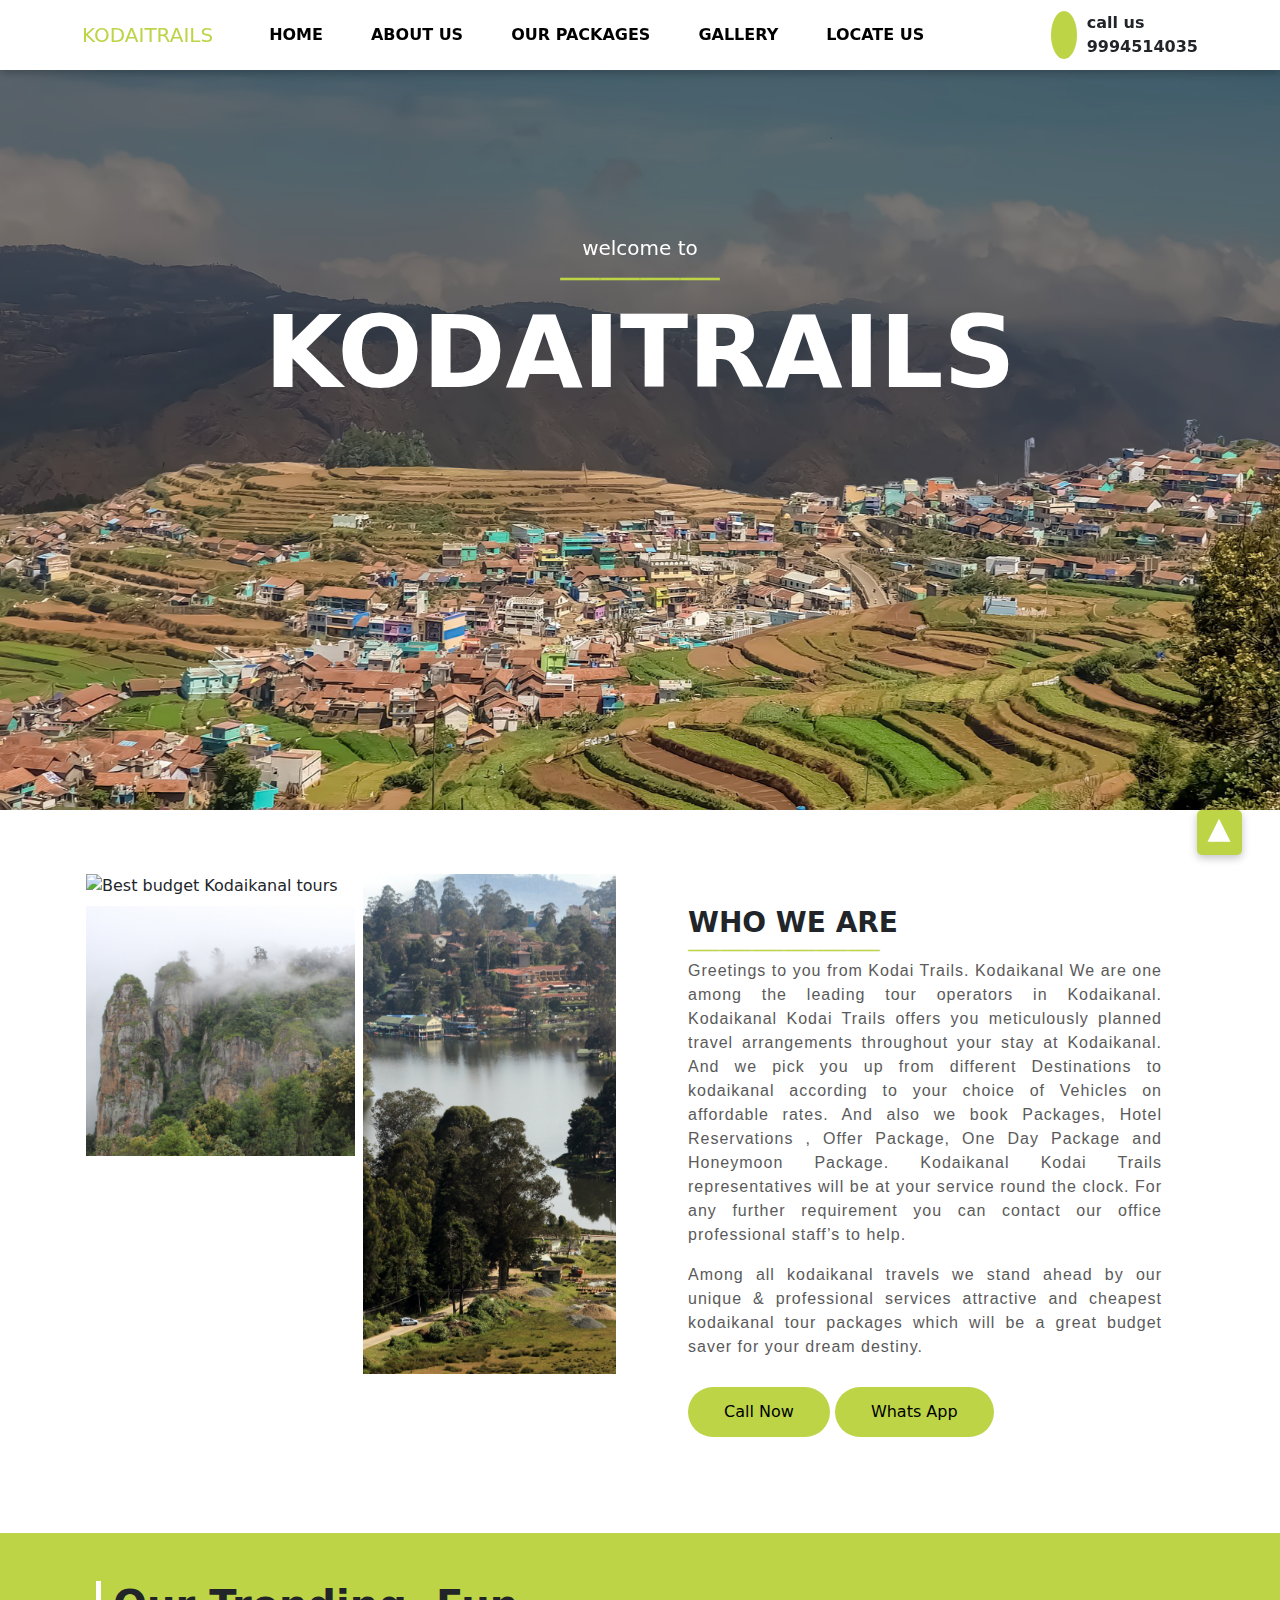
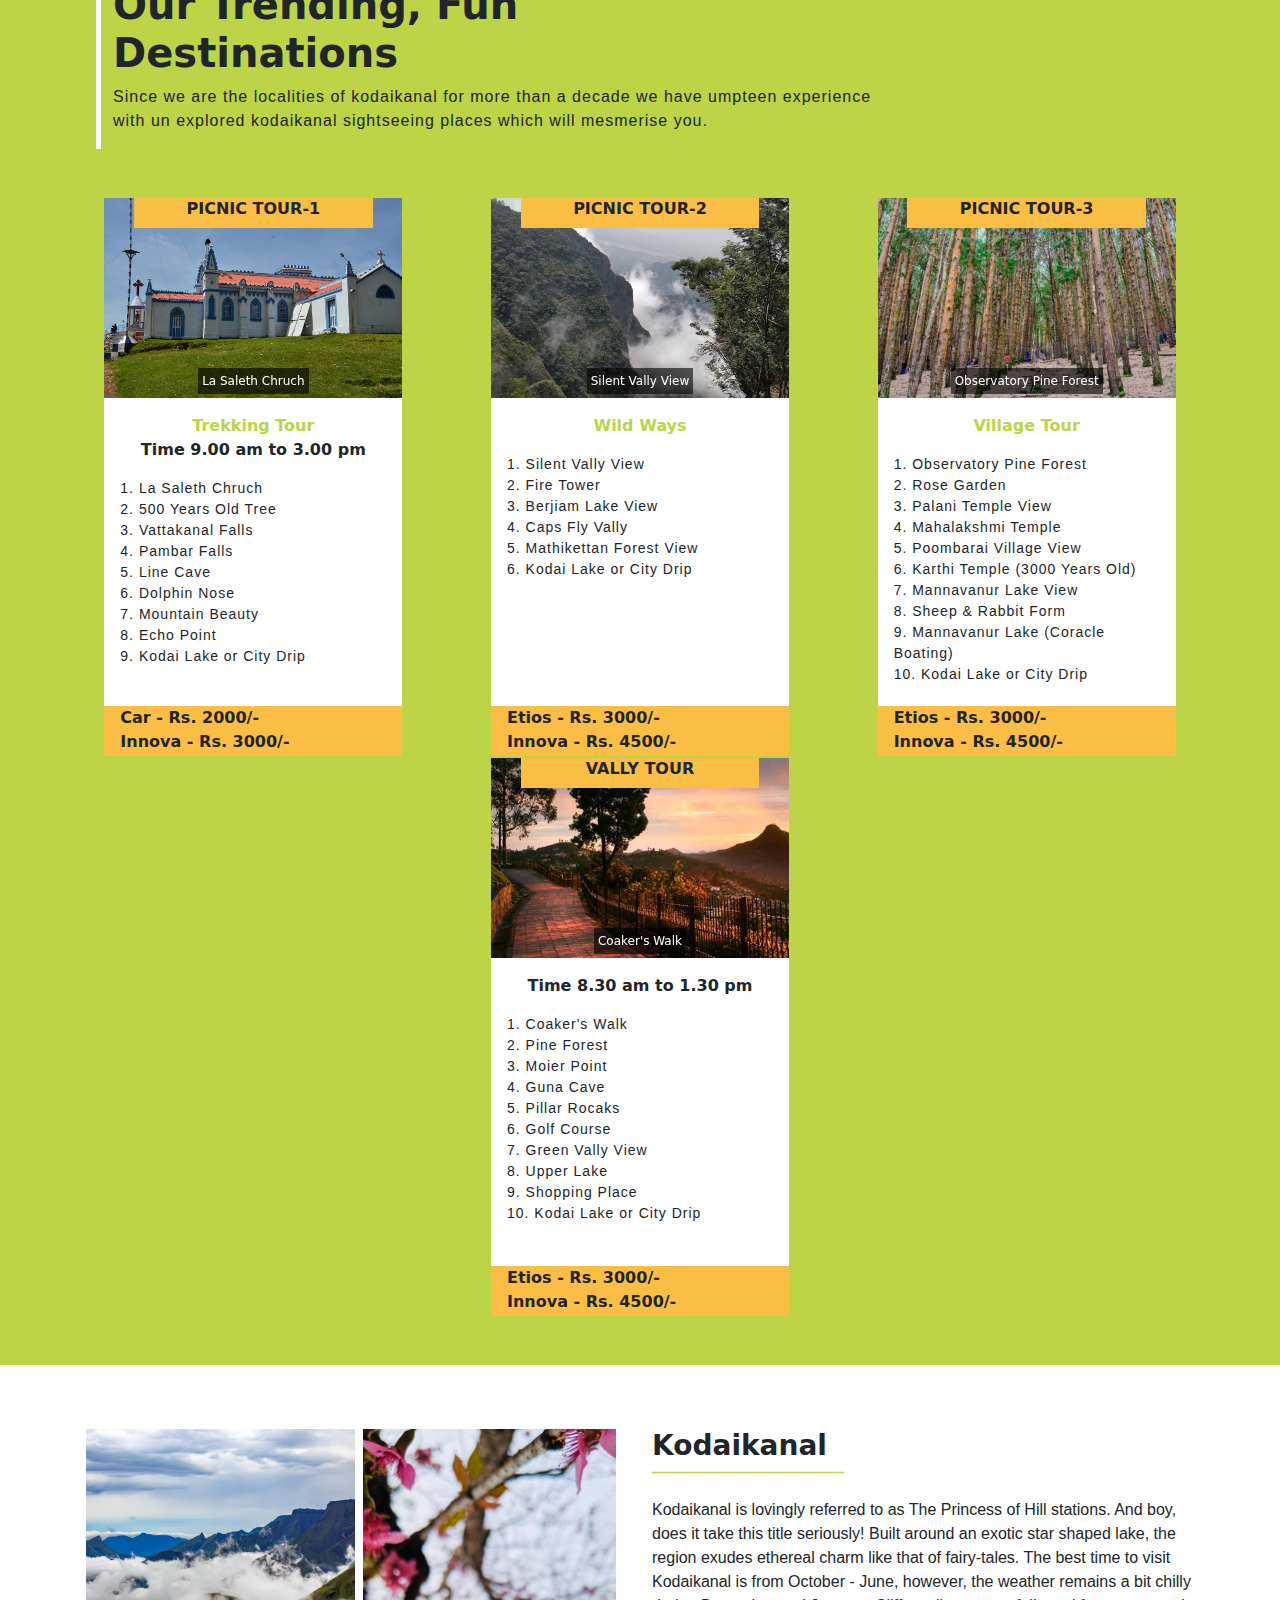
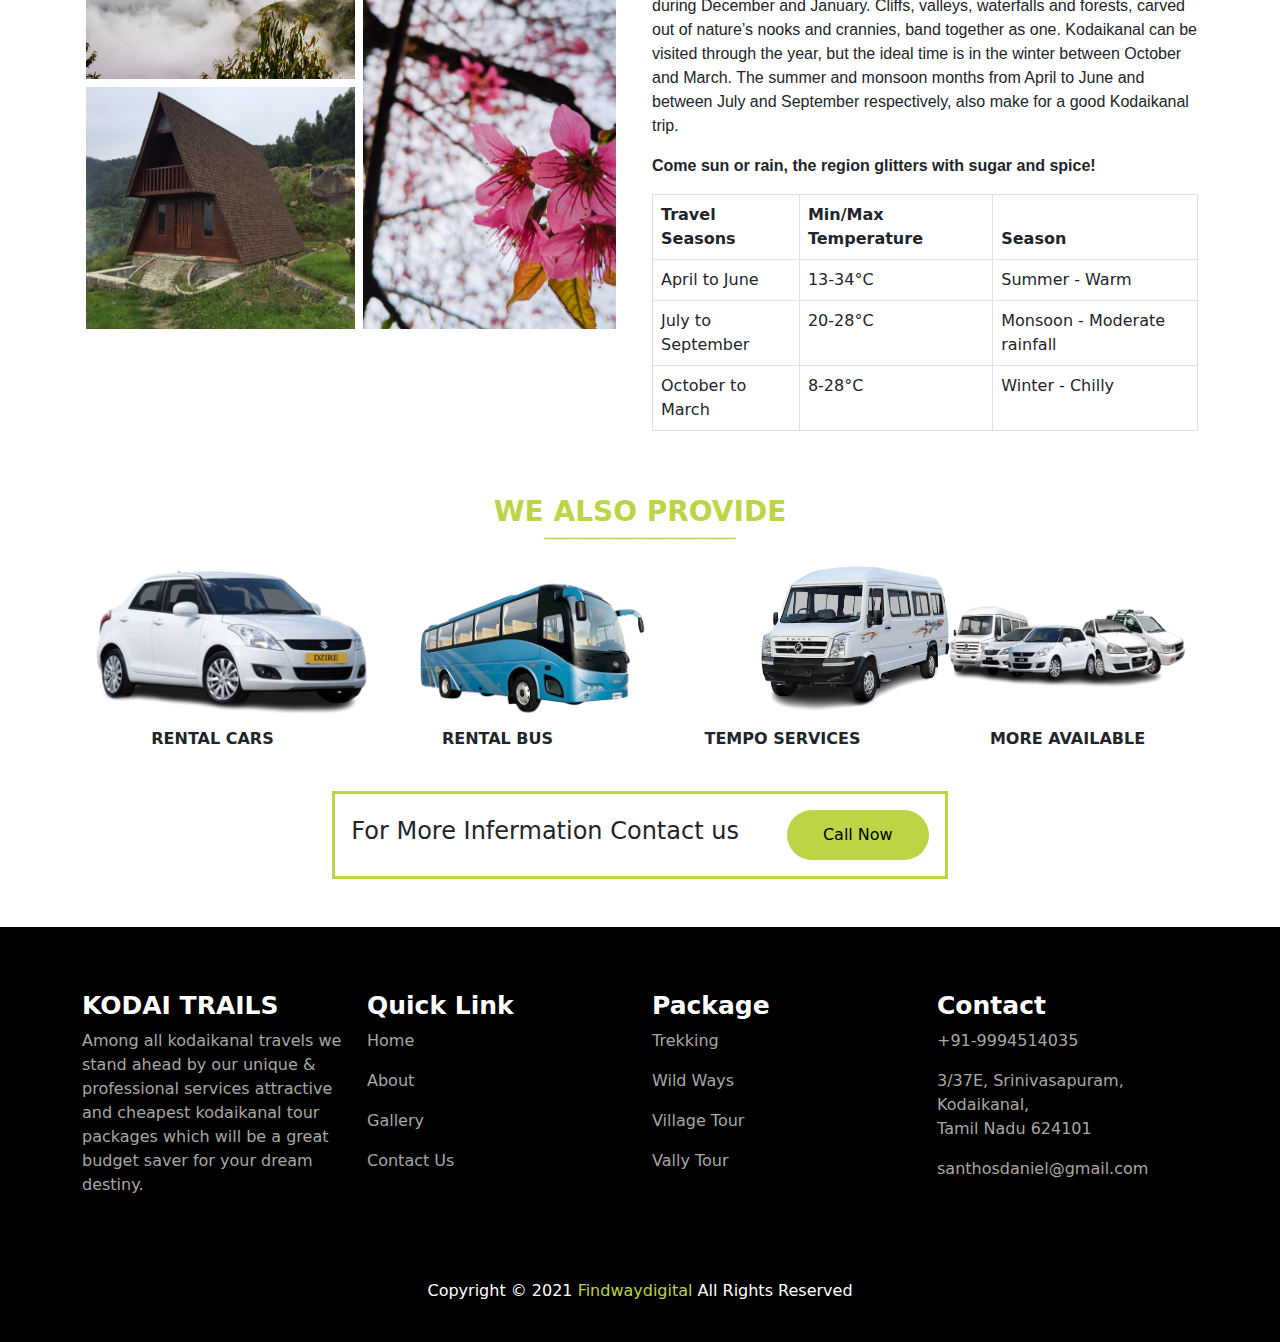
==== commit 2c304acd: "google analitics integrate" ====
--- a/index.html
+++ b/index.html
@@ -15,6 +15,17 @@
     <!-- font awsome -->
     <link rel="stylesheet" href="https://cdnjs.cloudflare.com/ajax/libs/font-awesome/6.3.0/css/all.min.css" integrity="sha512-SzlrxWUlpfuzQ+pcUCosxcglQRNAq/DZjVsC0lE40xsADsfeQoEypE+enwcOiGjk/bSuGGKHEyjSoQ1zVisanQ==" crossorigin="anonymous" referrerpolicy="no-referrer"
     />
+
+
+ <!-- Google tag (gtag.js) -->
+<script async src="https://www.googletagmanager.com/gtag/js?id=G-GYX5EGKPME"></script>
+<script>
+  window.dataLayer = window.dataLayer || [];
+  function gtag(){dataLayer.push(arguments);}
+  gtag('js', new Date());
+
+  gtag('config', 'G-GYX5EGKPME');
+</script>
 </head>
 
 <body>
@@ -74,8 +85,10 @@
         </div>
     </nav>
     <div class="hero container-fluid p-0 mb-5" id="top">
-        <img src="images/mountain.png" class="hero-top" id="mount" alt="">
-        <img src="images/city.png" class="hero-botom" id="city" alt="">
+        <img src="images/mountain.png" class="hero-top" id="mount" alt="Budget-friendly Kodaikanal adventures
+        ">
+        <img src="images/city.png" class="hero-botom" id="city" alt="Kodaikanal nature tours
+        ">
         <div class="hero-over">
             <div class="hro-box" data-tilt>
                 <div class="po-text">
@@ -107,12 +120,12 @@
 
                 <div class="row p-3" data-aos="fade-right">
                     <div class="col-6 im2 p-0">
-                        <img src="images/img1.jpg" alt="">
-                        <img src="images/img2.jpg" alt="">
+                        <img src="images/img1.jpg" alt="Best budget Kodaikanal tours">
+                        <img src="images/img2.jpg" alt="Explore Kodaikanal on a budget">
                     </div>
 
                     <div class="col-6 im1 px-2">
-                        <img src="images/lake.jpg" alt="">
+                        <img src="images/lake.jpg" alt="Explore Kodaikanal on a budget">
                     </div>
                 </div>
 
@@ -166,55 +179,55 @@
                         <div class="plan-img-slide">
                             <div class="owl-carousel owl-theme plan-img-owl">
                                 <div class="item plan-image-item">
-                                    <img src="plan/la-saleth-church.jpg" alt="">
+                                    <img src="plan/la-saleth-church.jpg" alt="Kodaikanal budget travel options">
                                     <div class="viwe-name p-1">
                                         <p>La Saleth Chruch</p>
                                     </div>
                                 </div>
                                 <div class="item plan-image-item">
-                                    <img src="plan/500.jpg" alt="">
+                                    <img src="plan/500.jpg" alt="Kodaikanal tour deals">
                                     <div class="viwe-name p-1">
                                         <p>500 Years Old Tree</p>
                                     </div>
                                 </div>
                                 <div class="item plan-image-item">
-                                    <img src="plan/Vattakanal-Falls.jpg" alt="">
+                                    <img src="plan/Vattakanal-Falls.jpg" alt="Kodaikanal sightseeing on a budget">
                                     <div class="viwe-name p-1">
                                         <p>Vattakanal Falls</p>
                                     </div>
                                 </div>
                                 <div class="item plan-image-item">
-                                    <img src="plan/pambar.jpg" alt="">
+                                    <img src="plan/pambar.jpg" alt="Kodaikanal hill station tours">
                                     <div class="viwe-name p-1">
                                         <p>Pambar Falls</p>
                                     </div>
                                 </div>
                                 <div class="item plan-image-item">
-                                    <img src="plan/lion.jpg" alt="">
+                                    <img src="plan/lion.jpg" alt="Kodaikanal family tours">
                                     <div class="viwe-name p-1">
                                         <p>Lion Cave</p>
                                     </div>
                                 </div>
                                 <div class="item plan-image-item">
-                                    <img src="plan/dolphin.jpg" alt="">
+                                    <img src="plan/dolphin.jpg" alt="Kodaikanal group tours">
                                     <div class="viwe-name p-1">
                                         <p>Dolphin Nose</p>
                                     </div>
                                 </div>
                                 <div class="item plan-image-item">
-                                    <img src="plan/mount.jpg" alt="">
+                                    <img src="plan/mount.jpg" alt="Kodaikanal vacation savings">
                                     <div class="viwe-name p-1">
                                         <p>Mountain Beauty</p>
                                     </div>
                                 </div>
                                 <div class="item plan-image-item">
-                                    <img src="plan/echo.jpg" alt="">
+                                    <img src="plan/echo.jpg" alt="Kodaikanal travel discounts">
                                     <div class="viwe-name p-1">
                                         <p>Echo Point</p>
                                     </div>
                                 </div>
                                 <div class="item plan-image-item">
-                                    <img src="plan/lake.jpg" alt="">
+                                    <img src="plan/lake.jpg" alt="Kodaikanal affordable travel">
                                     <div class="viwe-name p-1">
                                         <p>Kodai Lake or City Drip</p>
                                     </div>
@@ -251,37 +264,37 @@
                         <div class="plan-img-slide">
                             <div class="owl-carousel owl-theme plan-img-owl">
                                 <div class="item plan-image-item">
-                                    <img src="plan/silent-vally.jpg" alt="">
+                                    <img src="plan/silent-vally.jpg" alt="Kodaikanal budget exploration">
                                     <div class="viwe-name p-1">
                                         <p>Silent Vally View</p>
                                     </div>
                                 </div>
                                 <div class="item plan-image-item">
-                                    <img src="plan/fire-tower.jpg" alt="">
+                                    <img src="plan/fire-tower.jpg" alt="Kodaikanal travel packages">
                                     <div class="viwe-name p-1">
                                         <p>Fire Tower</p>
                                     </div>
                                 </div>
                                 <div class="item plan-image-item">
-                                    <img src="plan/berjiam.jpg" alt="">
+                                    <img src="plan/berjiam.jpg" alt="Kodaikanal budget vacation">
                                     <div class="viwe-name p-1">
                                         <p>Berjiam Lake View</p>
                                     </div>
                                 </div>
                                 <div class="item plan-image-item">
-                                    <img src="plan/cap.jpg" alt="">
+                                    <img src="plan/cap.jpg" alt="Kodaikanal adventure on a budget">
                                     <div class="viwe-name p-1">
                                         <p>Caps Fly Vally</p>
                                     </div>
                                 </div>
                                 <div class="item plan-image-item">
-                                    <img src="plan/mathiketan.png" alt="">
+                                    <img src="plan/mathiketan.png" alt="Kodaikanal budget trekking">
                                     <div class="viwe-name p-1">
                                         <p>Mathikettan Forest View</p>
                                     </div>
                                 </div>
                                 <div class="item plan-image-item">
-                                    <img src="plan/lake.jpg" alt="">
+                                    <img src="plan/lake.jpg" alt="Kodaikanal budget village experience">
                                     <div class="viwe-name p-1">
                                         <p>Kodai Lake or City Drip</p>
                                     </div>
@@ -315,61 +328,61 @@
                         <div class="plan-img-slide">
                             <div class="owl-carousel owl-theme plan-img-owl">
                                 <div class="item plan-image-item">
-                                    <img src="plan/Pine-Forest.jpg" alt="">
+                                    <img src="plan/Pine-Forest.jpg" alt="Kodaikanal valley tour deals">
                                     <div class="viwe-name p-1">
                                         <p>Observatory Pine Forest</p>
                                     </div>
                                 </div>
                                 <div class="item plan-image-item">
-                                    <img src="plan/rose.jpg" alt="">
+                                    <img src="plan/rose.jpg" alt="Affordable Kodaikanal jeep tours">
                                     <div class="viwe-name p-1">
                                         <p>Rose Garden</p>
                                     </div>
                                 </div>
                                 <div class="item plan-image-item">
-                                    <img src="plan/palani.jpg" alt="">
+                                    <img src="plan/palani.jpg" alt="Kodaikanal budget-friendly car tours">
                                     <div class="viwe-name p-1">
                                         <p>Palani Temple View</p>
                                     </div>
                                 </div>
                                 <div class="item plan-image-item">
-                                    <img src="plan/mahalekshmi.jpg" alt="">
+                                    <img src="plan/mahalekshmi.jpg" alt="Save on Kodaikanal tours">
                                     <div class="viwe-name p-1">
                                         <p>Mahalakshmi Temple</p>
                                     </div>
                                 </div>
                                 <div class="item plan-image-item">
-                                    <img src="plan/poombarai.jpg " alt="">
+                                    <img src="plan/poombarai.jpg " alt="Kodaikanal budget adventure packages">
                                     <div class="viwe-name p-1">
                                         <p>Poombarai Village View</p>
                                     </div>
                                 </div>
                                 <div class="item plan-image-item">
-                                    <img src="plan/karthi.jpg" alt="">
+                                    <img src="plan/karthi.jpg" alt="Kodaikanal dream destination savings">
                                     <div class="viwe-name p-1">
                                         <p>Karthi Temple (3000 Years Old)</p>
                                     </div>
                                 </div>
                                 <div class="item plan-image-item">
-                                    <img src="plan/m-lake.jpeg" alt="">
+                                    <img src="plan/m-lake.jpeg" alt="Kodaikanal budget tour options">
                                     <div class="viwe-name p-1">
                                         <p>Mannavanur Lake View</p>
                                     </div>
                                 </div>
                                 <div class="item plan-image-item">
-                                    <img src="plan/SHEEP.jpeg" alt="">
+                                    <img src="plan/SHEEP.jpeg" alt="Kodaikanal tour discounts">
                                     <div class="viwe-name p-1">
                                         <p>Sheep & Rabbit Form</p>
                                     </div>
                                 </div>
                                 <div class="item plan-image-item">
-                                    <img src="plan/manavanoor-lake.jpg" alt="">
+                                    <img src="plan/manavanoor-lake.jpg" alt="Budget-friendly Kodaikanal nature tours">
                                     <div class="viwe-name p-1">
                                         <p>Mannavanur Lake (Coracle Boating)</p>
                                     </div>
                                 </div>
                                 <div class="item plan-image-item">
-                                    <img src="plan/lake.jpg" alt="">
+                                    <img src="plan/lake.jpg" alt="Kodaikanal budget sightseeing">
                                     <div class="viwe-name p-1">
                                         <p>Kodai Lake or City Drip</p>
                                     </div>
@@ -407,62 +420,64 @@
                         <div class="plan-img-slide">
                             <div class="owl-carousel owl-theme plan-img-owl">
                                 <div class="item plan-image-item">
-                                    <img src="plan/coakers-walk.jpg" alt="">
+                                    <img src="plan/coakers-walk.jpg" alt="Affordable Kodaikanal hill station tours
+                                    ">
                                     <div class="viwe-name p-1">
                                         <p>Coaker's Walk</p>
                                     </div>
                                 </div>
                                 <div class="item plan-image-item">
-                                    <img src="plan/Pine-Forest.jpg" alt="">
+                                    <img src="plan/Pine-Forest.jpg" alt="Kodaikanal family tour deals
+                                    ">
                                     <div class="viwe-name p-1">
                                         <p>Pine Forest</p>
                                     </div>
                                 </div>
                                 <div class="item plan-image-item">
-                                    <img src="plan/Moier-Point.jpg" alt="">
+                                    <img src="plan/Moier-Point.jpg" alt="Group tours in Kodaikanal">
                                     <div class="viwe-name p-1">
                                         <p>Moier Point</p>
                                     </div>
                                 </div>
                                 <div class="item plan-image-item">
-                                    <img src="plan/guna.jpg" alt="">
+                                    <img src="plan/guna.jpg" alt="Kodaikanal vacation on a budget">
                                     <div class="viwe-name p-1">
                                         <p>Guna Cave</p>
                                     </div>
                                 </div>
                                 <div class="item plan-image-item">
-                                    <img src="images/img2.jpg" alt="">
+                                    <img src="images/img2.jpg" alt="Kodaikanal travel deals">
                                     <div class="viwe-name p-1">
                                         <p>Pillar Rocaks</p>
                                     </div>
                                 </div>
                                 <div class="item plan-image-item">
-                                    <img src="plan/golf.JPG" alt="">
+                                    <img src="plan/golf.JPG" alt="Affordable Kodaikanal travel options">
                                     <div class="viwe-name p-1">
                                         <p>Golf Course</p>
                                     </div>
                                 </div>
                                 <div class="item plan-image-item">
-                                    <img src="plan/green-vally.jpg" alt="">
+                                    <img src="plan/green-vally.jpg" alt=" Kodaikanal budget exploration packages">
                                     <div class="viwe-name p-1">
                                         <p>Green Vally View</p>
                                     </div>
                                 </div>
 
                                 <div class="item plan-image-item">
-                                    <img src="plan/upper-lake.jpg" alt="">
+                                    <img src="plan/upper-lake.jpg" alt="Kodaikanal travel bargains">
                                     <div class="viwe-name p-1">
                                         <p>Upper Lake</p>
                                     </div>
                                 </div>
                                 <div class="item plan-image-item">
-                                    <img src="plan/shoping.jpg" alt="">
+                                    <img src="plan/shoping.jpg" alt="Kodaikanal budget vacation options">
                                     <div class="viwe-name p-1">
                                         <p>Shopping Place</p>
                                     </div>
                                 </div>
                                 <div class="item plan-image-item">
-                                    <img src="plan/lake.jpg" alt="">
+                                    <img src="plan/lake.jpg" alt="Kodaikanal adventure deals">
                                     <div class="viwe-name p-1">
                                         <p>Kodai Lake or City Drip</p>
                                     </div>
@@ -500,12 +515,12 @@
             <div class="col-lg-6 kodai-left">
                 <div class="row p-3" data-aos="fade-right">
                     <div class="col-6 im2 p-0">
-                        <img src="images/kodai-1.jpg" alt="">
-                        <img src="images/kodi-2.jpg" alt="">
+                        <img src="images/kodai-1.jpg" alt="Kodaikanal budget trekking tours">
+                        <img src="images/kodi-2.jpg" alt="Kodaikanal budget-friendly village tours">
                     </div>
 
                     <div class="col-6 im1 px-2">
-                        <img src="images/kodai-3.jpg" alt="">
+                        <img src="images/kodai-3.jpg" alt="Sightseeing in Kodaikanal">
                     </div>
                 </div>
             </div>
@@ -559,22 +574,22 @@
         <div class="row">
 
             <div class="col-md-6 col-lg-3 text-center  car-box">
-                <img src="images/CAR.png" alt="">
+                <img src="images/CAR.png" alt="Car hire in Kodaikanal">
                 <p class="fw-bold">RENTAL CARS</p>
             </div>
 
             <div class="col-md-6 col-lg-3 text-center  car-box">
-                <img src="images/BUS.png" alt="">
+                <img src="images/BUS.png" alt="Madurai to Kodaikanal cab services">
                 <p class="fw-bold">RENTAL BUS</p>
             </div>
 
             <div class="col-md-6 col-lg-3 text-center  car-box">
-                <img src="images/OMNI.png" alt="">
+                <img src="images/OMNI.png" alt="Kodaikanal to Madurai cab services">
                 <p class="fw-bold">TEMPO SERVICES</p>
             </div>
 
             <div class="col-md-6 col-lg-3 text-center  car-box">
-                <img src="images/MORE.png" alt="" class="s-img">
+                <img src="images/MORE.png" alt="Kodairoad to Kodaikanal cab services" class="s-img">
                 <p class="fw-bold">MORE AVAILABLE</p>
             </div>
             <div class="col-12 m-i-box mt-4">
